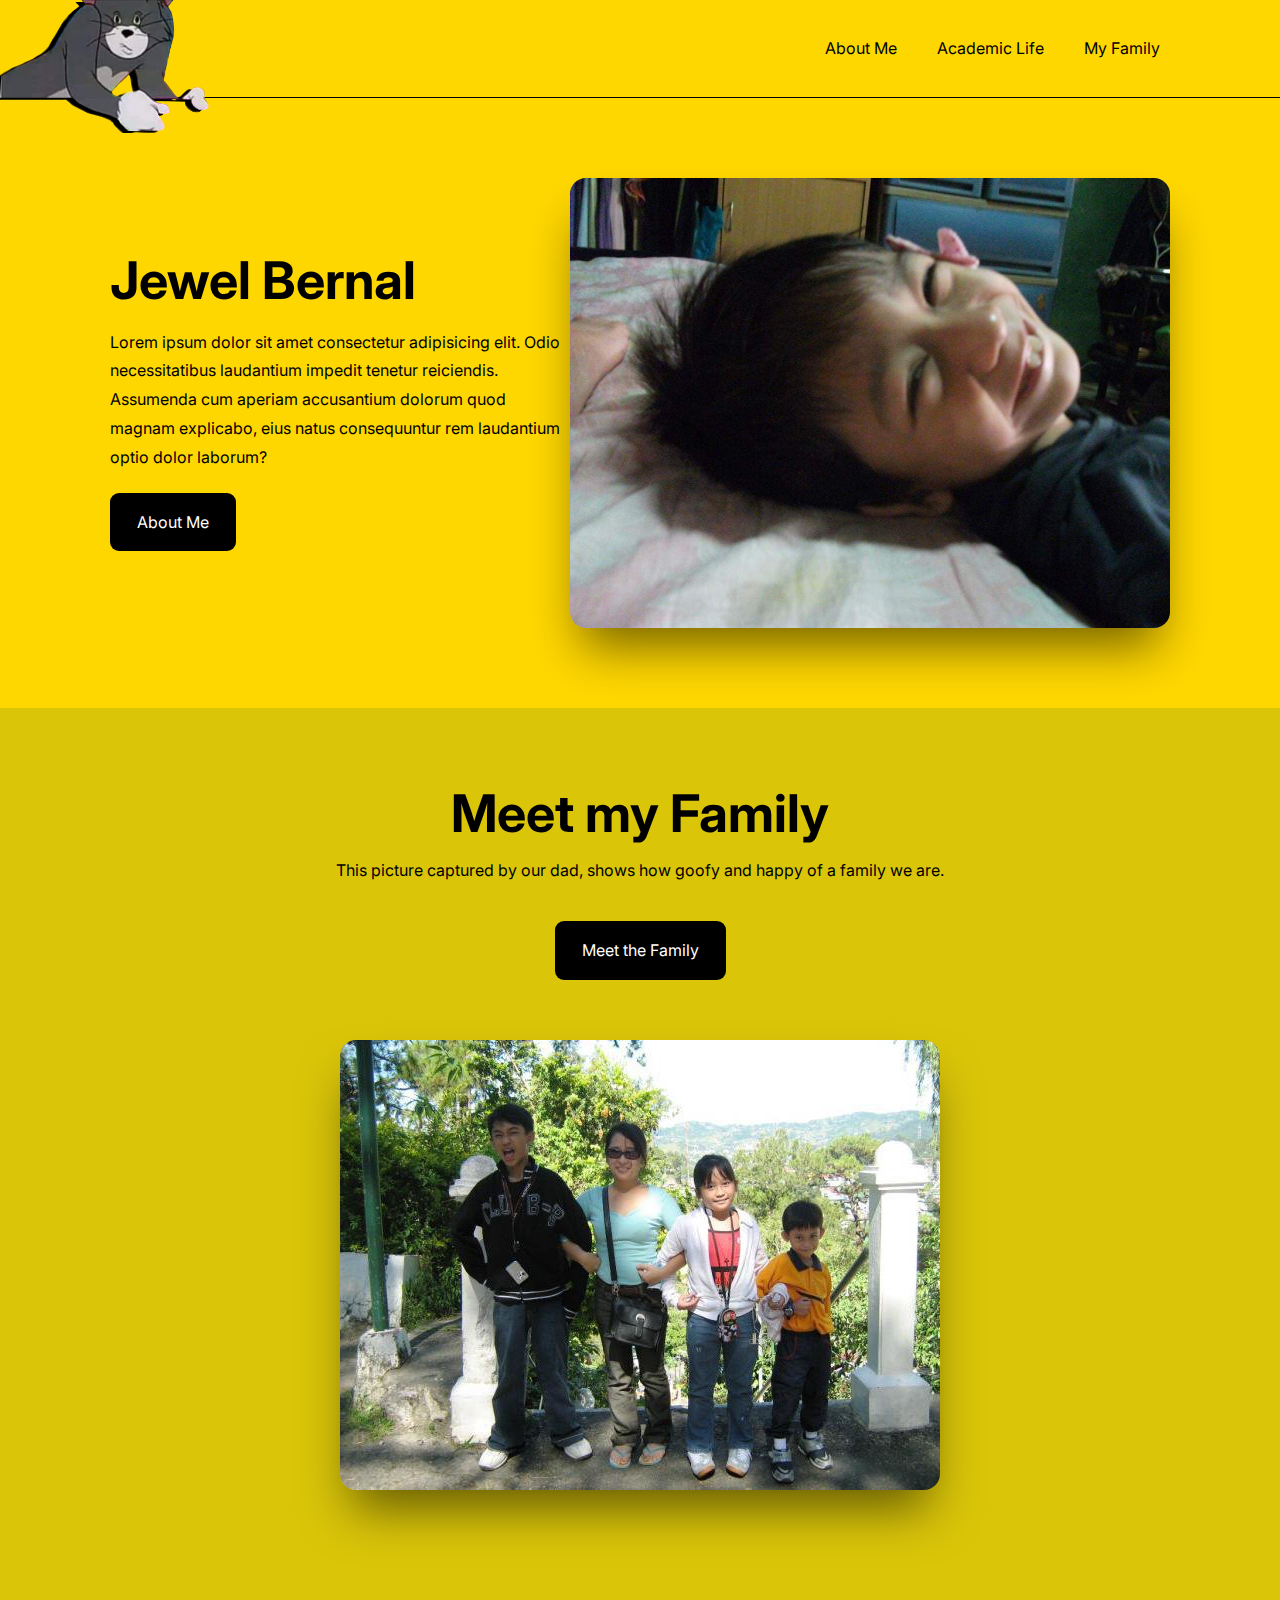
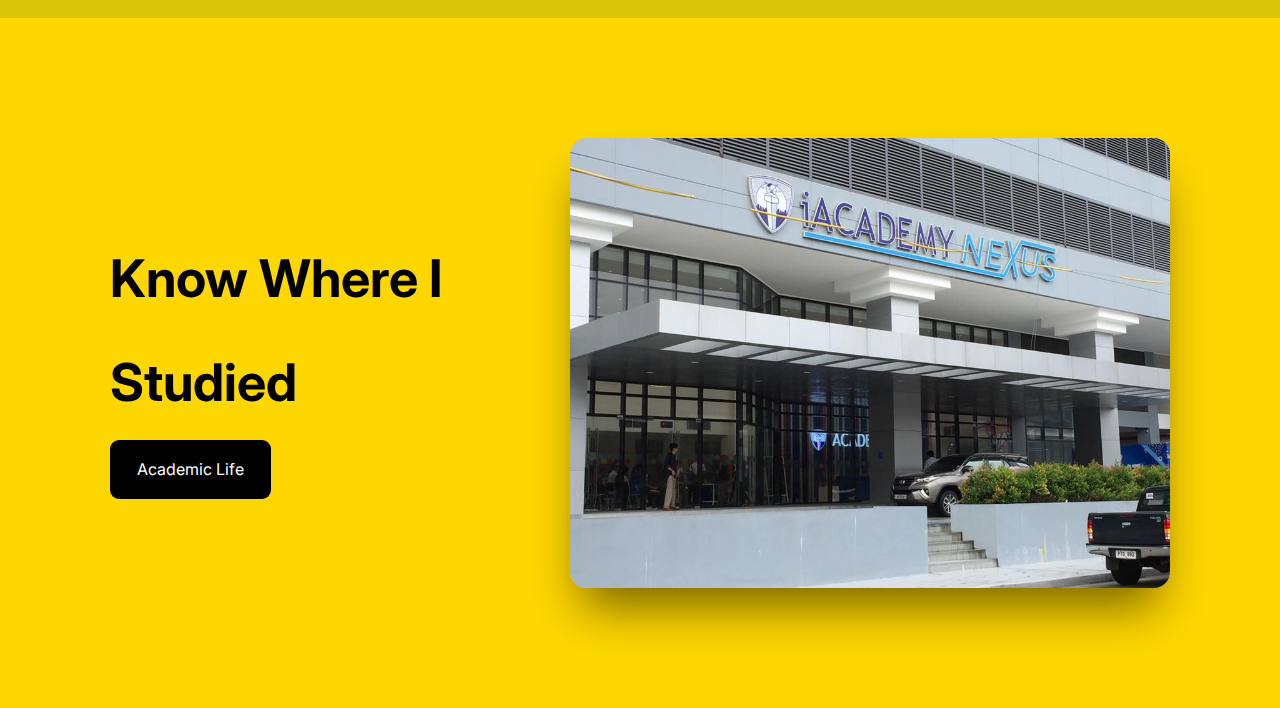
==== index.html @ 41dd9e75 "finished whole index page" ====
<!DOCTYPE html>
<html lang="en">

<head>
  <meta charset="UTF-8">
  <meta name="viewport" content="width=device-width, initial-scale=1.0">
  <title>Home</title>
  <link rel="preconnect" href="https://fonts.googleapis.com">
  <link rel="preconnect" href="https://fonts.gstatic.com" crossorigin>
  <link href="https://fonts.googleapis.com/css2?family=Inter:wght@400;700&display=swap" rel="stylesheet">
  <link rel="stylesheet" type="text/css" href="./styles/_global.css">
  <link rel="stylesheet" type="text/css" href="./styles/homepage.css">
</head>

<body>
  <header class="header">
    <div class="innerContainer">
      <a class="logolink" href="/">
        <img class="logo" alt="logo" src="./images/tom.png">
      </a>
      <div class="navcontainer">
        <nav class="navbar">
          <navitem class="navlink">
            <a href="./webpages/aboutme.html">About Me</a>
          </navitem>
          <navitem class="navlink">
            <a href="./webpages/academic.html">Academic Life</a>
          </navitem>
          <navitem class="navlink">
            <a href="./webpages/family.html">My Family</a>
          </navitem>
        </nav>
      </div>
    </div>
  </header>

  <section id="intro">
    <div class="innerContainer">
      <div class="column">
        <h2 class="sectionTitle">
          Jewel Bernal
        </h2>
        <p class="sectionParag">
          Lorem ipsum dolor sit amet consectetur adipisicing elit. Odio necessitatibus laudantium impedit tenetur
          reiciendis. Assumenda cum aperiam accusantium dolorum quod magnam explicabo, eius natus consequuntur rem
          laudantium optio dolor laborum?
        </p>
        <a class="button" href="./webpages/aboutme.html">About Me</a>
      </div>
      <div class="column">
        <img class="keyvisual" alt="about me" src="./images/aboutme.jpg" width="600px">
      </div>
    </div>
  </section>

  <section id="family">
    <div class="innerContainer">
      <div class="column">
        <h2 class="sectionTitle">
          Meet my Family
        </h2>
        <p class="sectionParag">This picture captured by our dad, shows how goofy and happy of a family we are.</p>
        <a class="button" href="./webpages/family.html">Meet the Family</a>
      </div>
      <div class="column">
        <img class="keyvisual" src="./images/family.jpg" alt="MyFamily">
      </div>
    </div>
  </section>

  <section id="academic">
    <div class="innerContainer">
      <div class="column">
        <h2 class="sectionTitle">Know Where I Studied</h2>
        <a class="button" href="./webpages/academic.html">Academic Life</a>
      </div>
      <div class="column">
        <img class="keyvisual" src="./images/iAcademy Nexus.jpg" alt="Academic">
      </div>
    </div>

  </section>
</body>

</html>
---- styles/_global.css ----
:root {
  --defaultPadding: 110px;
}

html {
  font-family: 'Inter', sans-serif;
  font-size: 16px;
  line-height: 1.8;
  -webkit-font-smoothing: antialiased;
  -moz-osx-font-smoothing: grayscale;
}

body {
  margin: 0;
  padding: 0;
  background-color: gold;
}

.header {
  border-bottom: 1.5px solid black;
  padding: 10px var(--defaultPadding) 10px 0;
  position: relative;
}


.header .innerContainer {
  align-items: center;
  display: flex;
  justify-content: space-between;
  min-height: 77px;
}

.logo {
  width: 209px;
  height: auto;
  position: absolute;
  bottom: -34px;
  transform: scale(-1, 1);
  filter: drop-shadow(6px 2px 0px black);
}

.logolink {
  display: flex;
  box-sizing: border-box;
  align-items: center;
}

.navbar {
  display: flex;
  gap: 20px;
}

.navlink a {
  display: inline-block;
  text-decoration: none;
  color: rgb(0, 0, 0);
  padding: 10px;
  border-radius: 3px;
}

.navlink a:hover {
  transition: all ease-in-out 0.3s;
  color: rgb(0, 0, 0);
  text-shadow: 1px 0px 0.5px black;
  scale: 1.05;
}
---- styles/homepage.css ----
section {
  /* border: 1px dashed gray; */
  padding-block: 80px;
  padding-inline: var(--defaultPadding);
}

#intro .innerContainer {
  display: flex;
  align-items: center;
  /* border: 1px dashed gray; */
  /* padding: 20px; */
}

#academic .innerContainer {
  display: flex;
  align-items: center;
}

#intro .innerContainer .column {
  flex: 1;
}

#academic .innerContainer .column {
  flex: 1;
}

#intro .innerContainer .column:nth-child(2) {
  display: flex;
  align-items: center;
  justify-content: flex-end;
}

#intro .innerContainer .column:nth-child(1) {
  display: flex;
  flex-direction: column;
  gap: 5px;
  align-items: flex-start;
}

#academic .innerContainer .column:nth-child(2) {
  display: flex;
  align-items: center;
  justify-content: flex-end;
}

#academic .innerContainer .column:nth-child(1) {
  display: flex;
  flex-direction: column;
  gap: 5px;
  align-items: flex-start;
}

.sectionTitle {
  font-size: 52px;
  margin: 0px;
}

#intro .sectionTitle {
  line-height: 1;
}

#family .sectionTitle {
  line-height: 1;
}

#academic .sectionTitle {
  line-height: 2;
}


#section .sectionTitle {
  line-height: 1;
}


.button {
  background-color: black;
  border-radius: 9px;
  text-decoration: none;
  color: white;
  padding: 15px 27px;
}

#family .button {
  margin: 20px;
  display: inline-block;
}

.button:hover {
  opacity: 0.7;
  transition: ease-in-out 0.2s;
  /* background-color: rgba(0, 0, 0, 0.685); */
}


.keyvisual {
  border-radius: 16px;
  box-shadow: 0 30px 50px -12px #0000008c;
}

.keyvisual:hover {
  border-radius: 16px;
  scale: 1.03;
  transition: ease-in-out 0.3s;
  box-shadow: 0 30px 50px -12px #0000008c;
}


#family .keyvisual {
  border-radius: 16px;
  box-shadow: 0 30px 50px -12px #0000008c;
  margin: 40px;
  max-width: 900px;
}

#academic .keyvisual {
  border-radius: 16px;
  box-shadow: 0 30px 50px -12px #0000008c;
  margin-top: 40px;
  margin-bottom: 40px;
  margin-left: 60px;
  max-width: 600px;
  align-items: center;
}

#family {
  background-color: rgb(218, 197, 9);

}

#family .innerContainer {
  display: flex;
  flex-direction: column;
  justify-content: center;
  /* border: 1px dashed gray; */
}

#family .innerContainer .column {
  text-align: center;
}
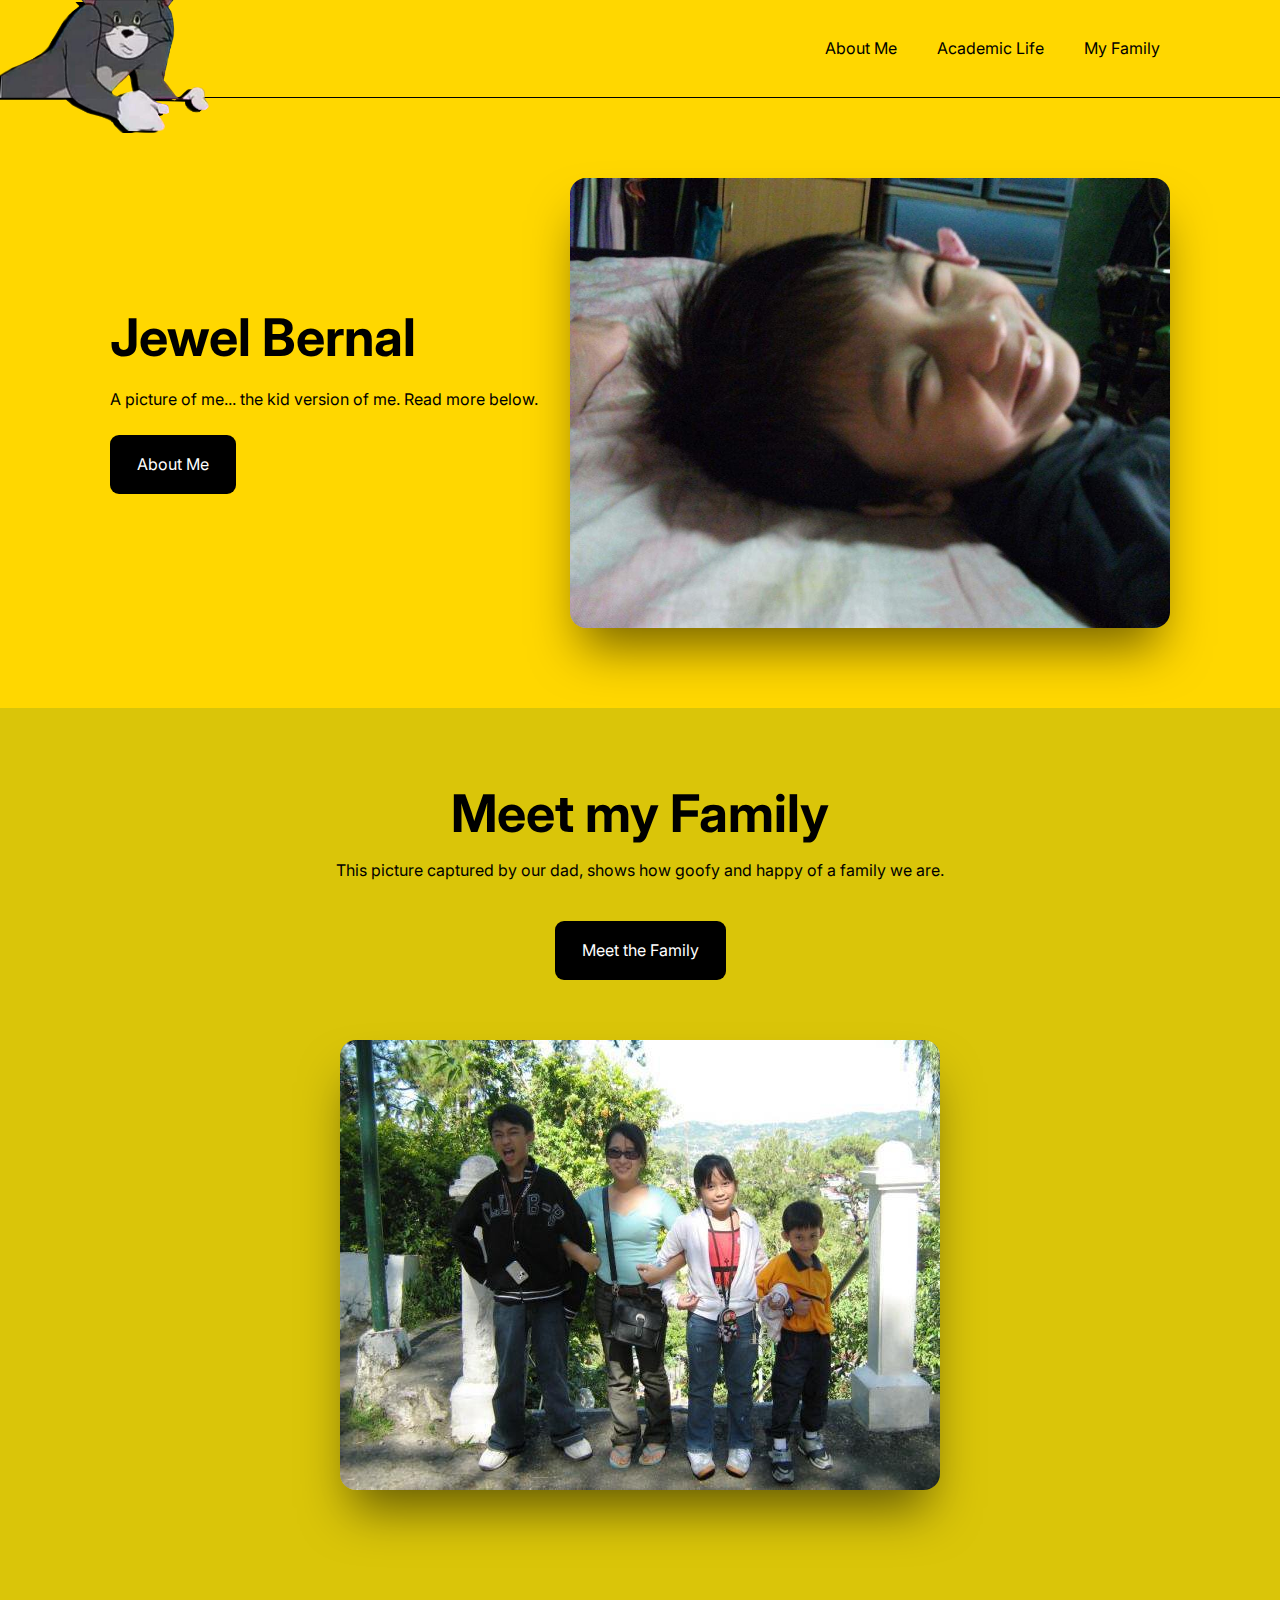
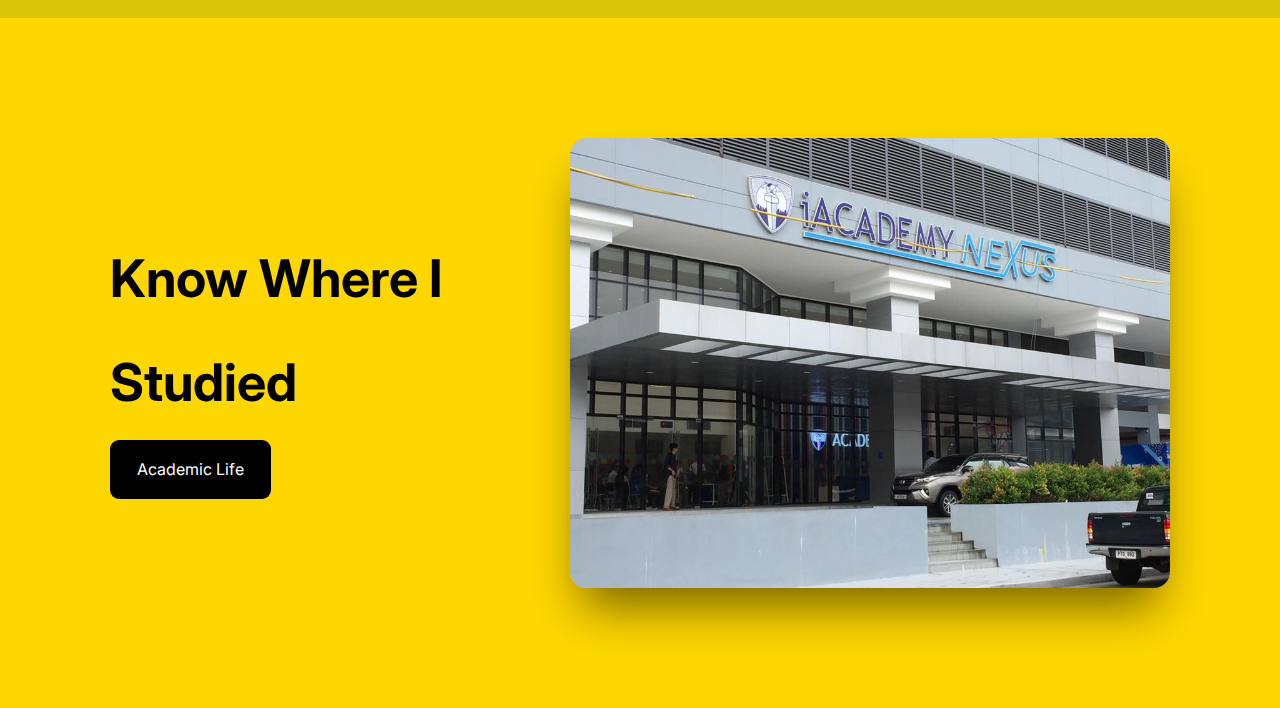
==== commit afd31838: "started family page, and made few updates to styles." ====
--- a/index.html
+++ b/index.html
@@ -41,9 +41,7 @@
           Jewel Bernal
         </h2>
         <p class="sectionParag">
-          Lorem ipsum dolor sit amet consectetur adipisicing elit. Odio necessitatibus laudantium impedit tenetur
-          reiciendis. Assumenda cum aperiam accusantium dolorum quod magnam explicabo, eius natus consequuntur rem
-          laudantium optio dolor laborum?
+          A picture of me... the kid version of me. Read more below.
         </p>
         <a class="button" href="./webpages/aboutme.html">About Me</a>
       </div>
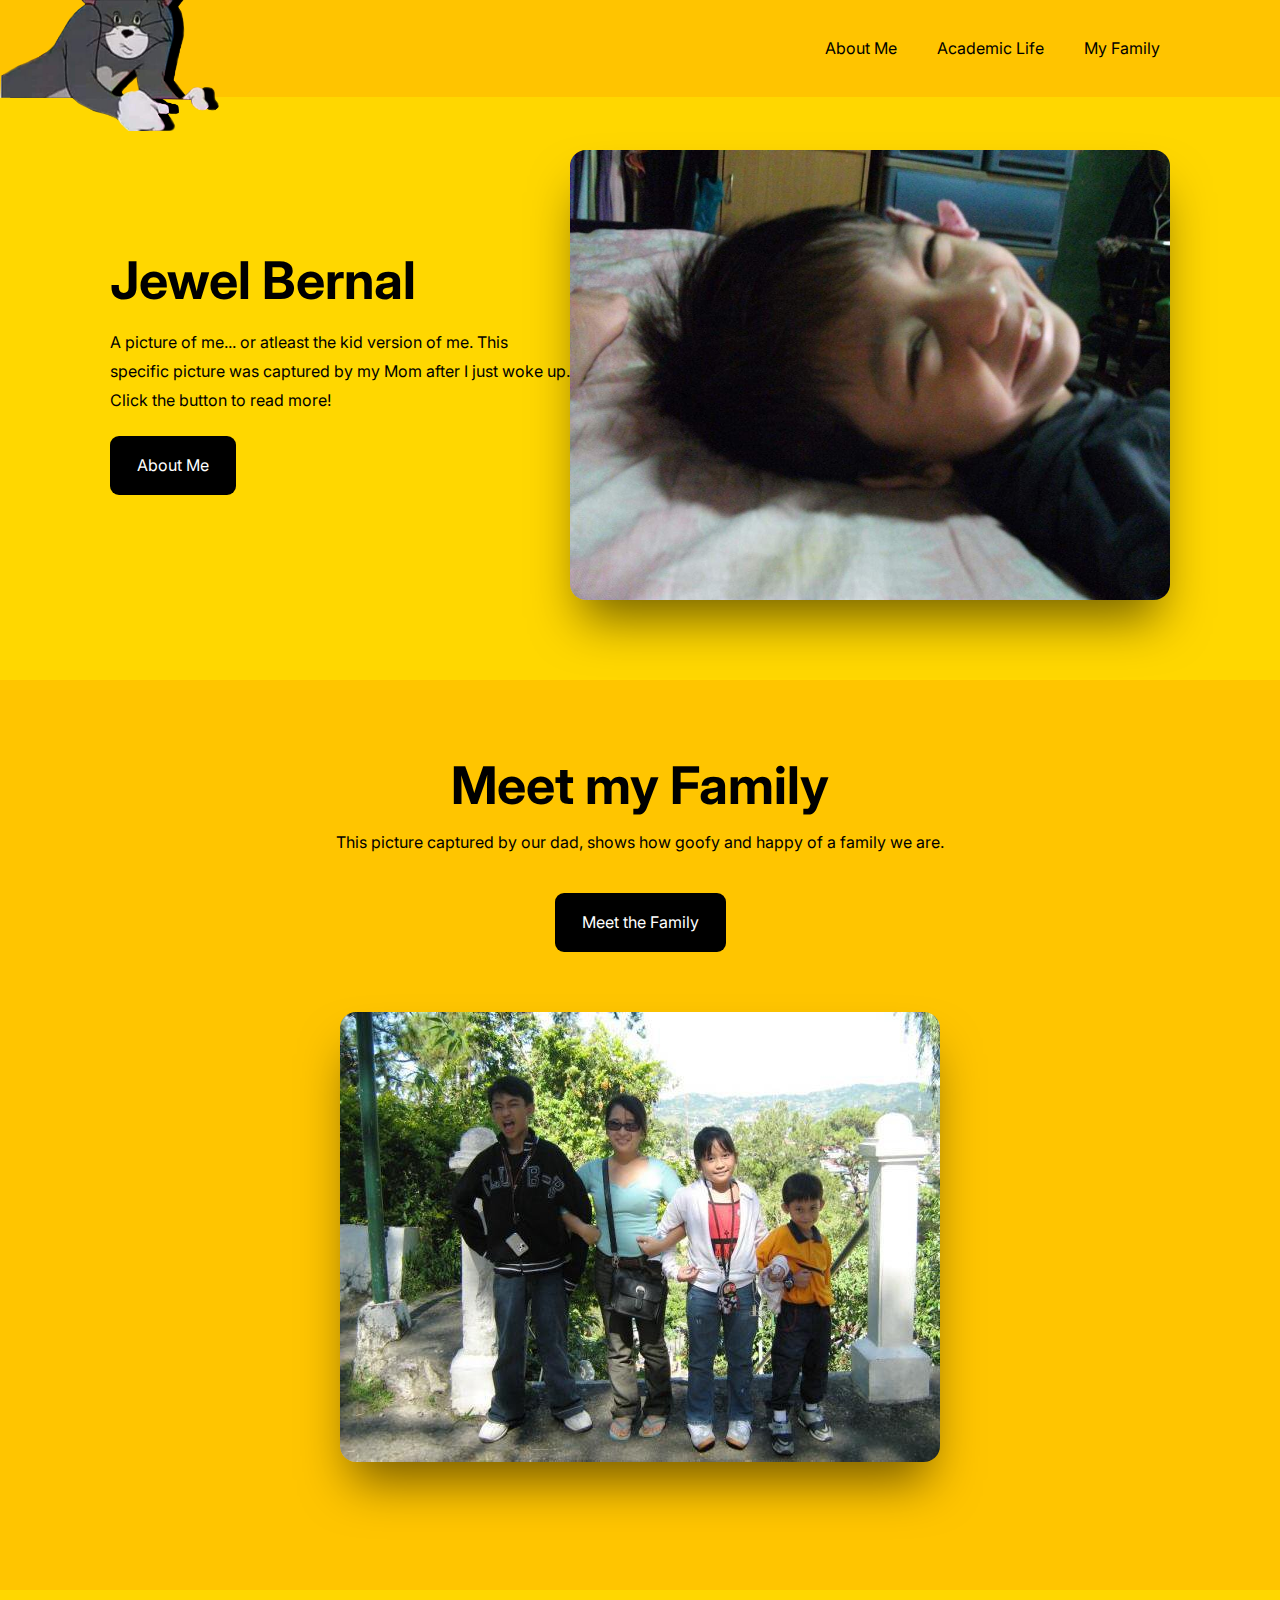
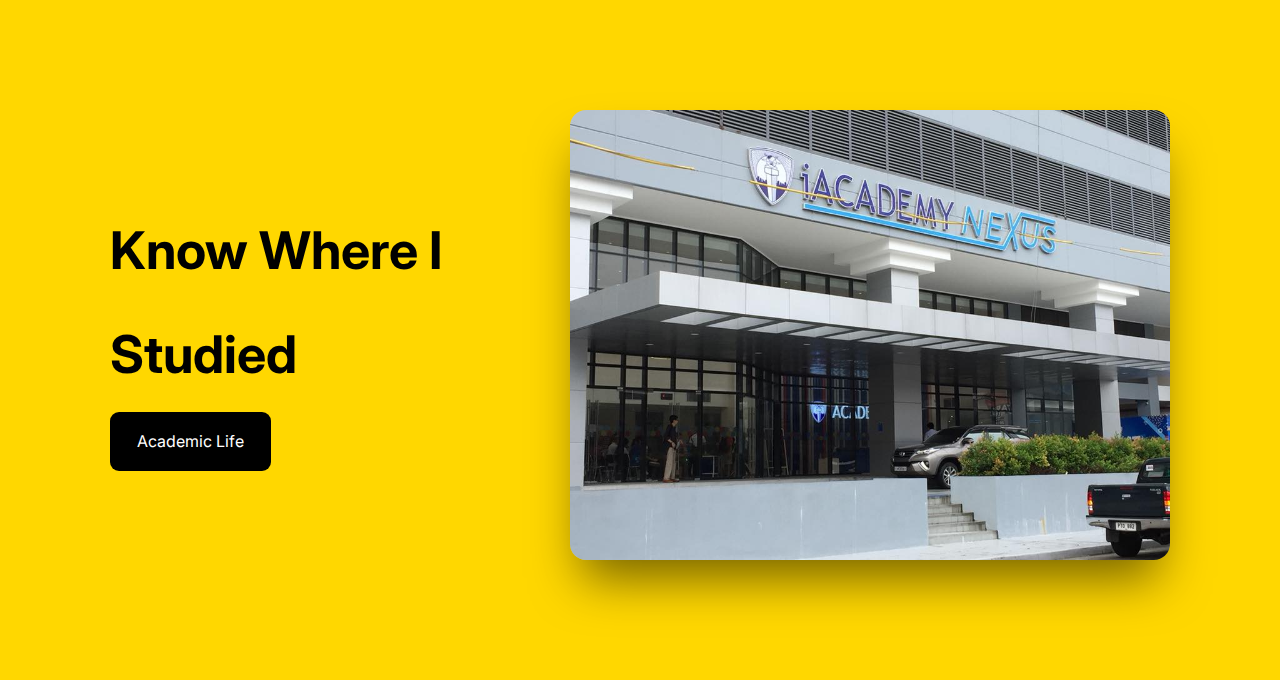
==== commit 1eda3a83: "updates" ====
--- a/index.html
+++ b/index.html
@@ -41,7 +41,8 @@
           Jewel Bernal
         </h2>
         <p class="sectionParag">
-          A picture of me... the kid version of me. Read more below.
+          A picture of me... or atleast the kid version of me. This specific picture was captured by my Mom after I just
+          woke up. Click the button to read more!
         </p>
         <a class="button" href="./webpages/aboutme.html">About Me</a>
       </div>
--- a/styles/_global.css
+++ b/styles/_global.css
@@ -17,9 +17,12 @@
 }
 
 .header {
-  border-bottom: 1.5px solid black;
+  z-index: 10;
+  background-color: rgb(255, 196, 0);
+  /* border-bottom: 1.5px solid black; */
   padding: 10px var(--defaultPadding) 10px 0;
-  position: relative;
+  position: fixed;
+  width: -webkit-fill-available;
 }
 
 
@@ -36,7 +39,7 @@
   position: absolute;
   bottom: -34px;
   transform: scale(-1, 1);
-  filter: drop-shadow(6px 2px 0px black);
+  filter: drop-shadow(-10px 0px 0px black);
 }
 
 .logolink {
--- a/styles/homepage.css
+++ b/styles/homepage.css
@@ -2,6 +2,10 @@
   /* border: 1px dashed gray; */
   padding-block: 80px;
   padding-inline: var(--defaultPadding);
+}
+
+section#intro {
+  padding-top: 150px;
 }
 
 #intro .innerContainer {
@@ -124,7 +128,7 @@
 }
 
 #family {
-  background-color: rgb(218, 197, 9);
+  background-color: rgb(255 197 0);
 
 }
 
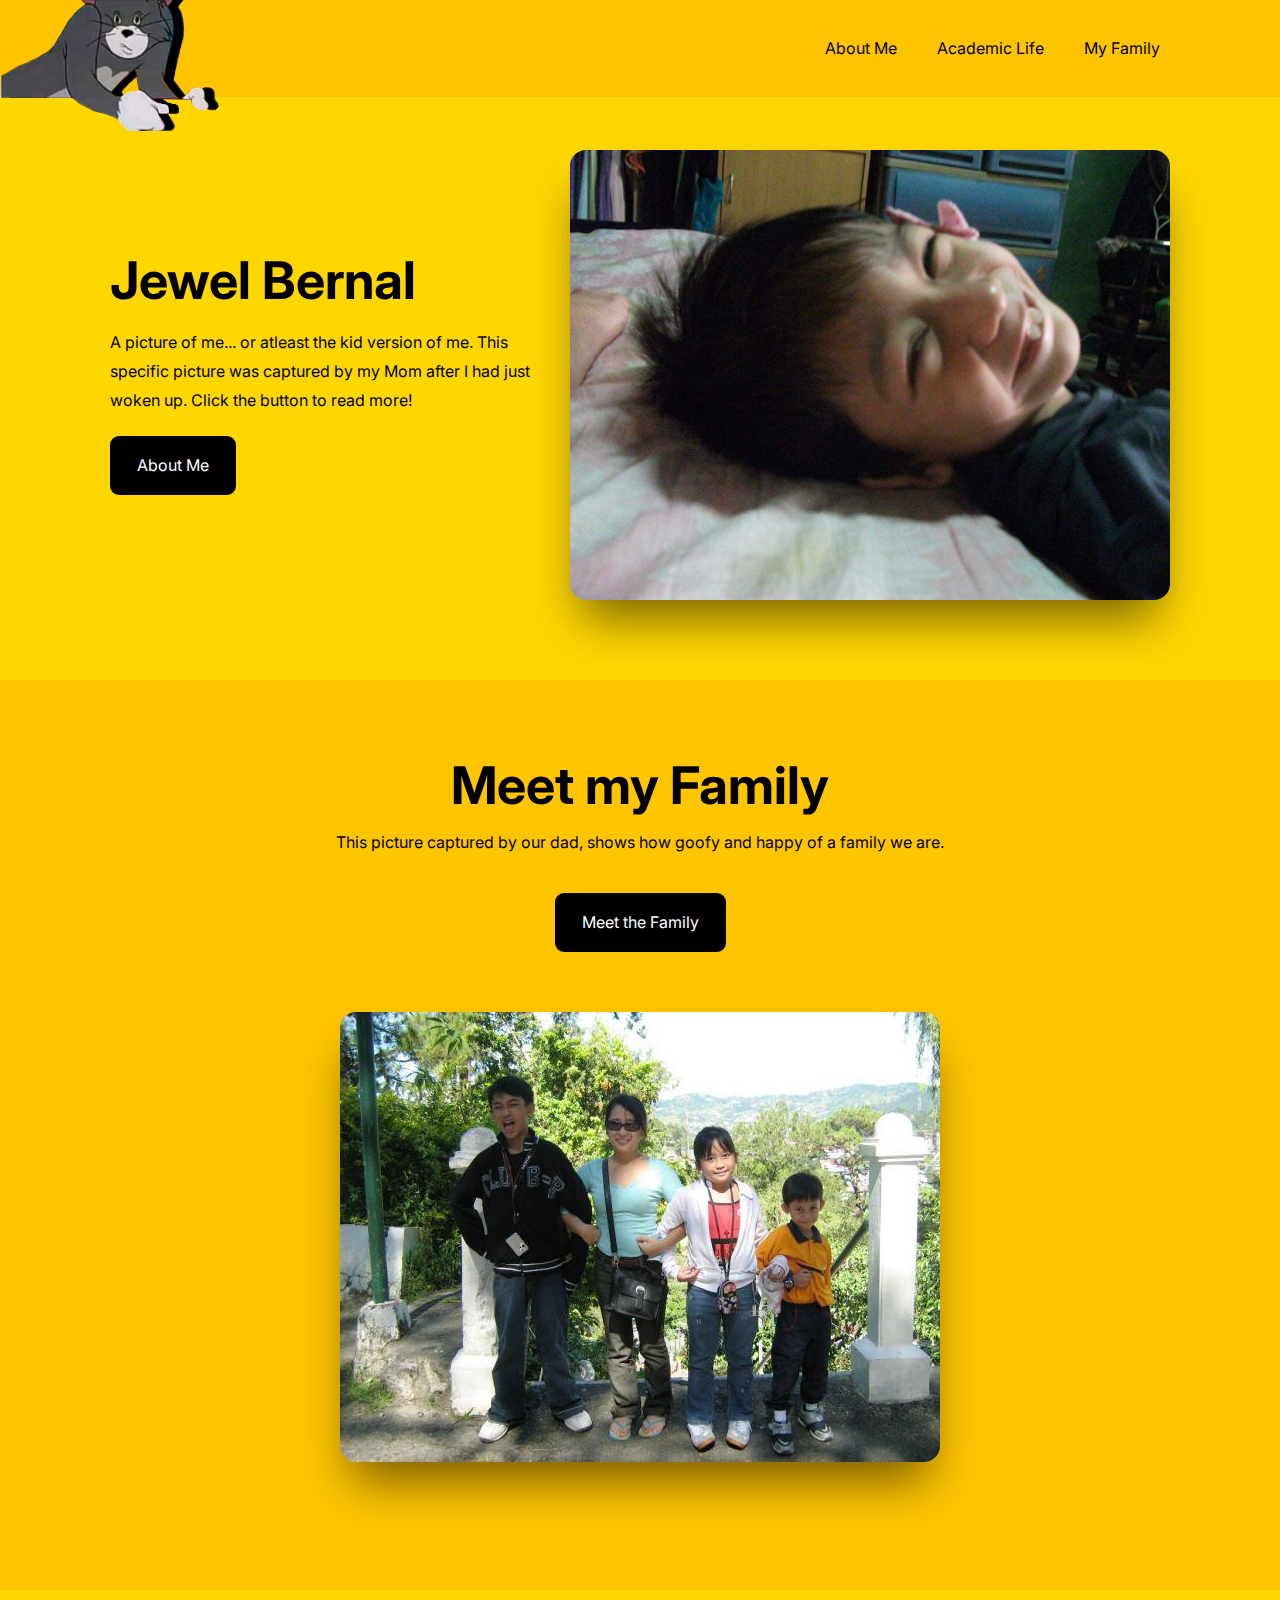
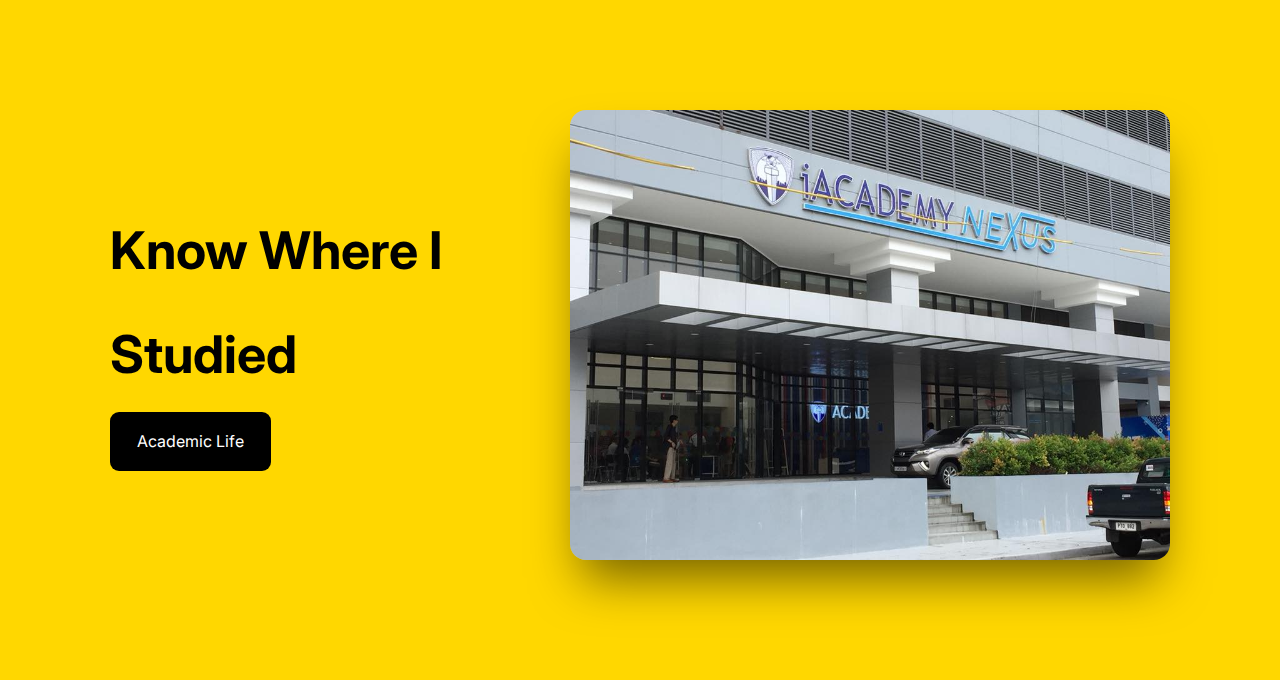
==== commit f6bb526f: "new update to index.html" ====
--- a/index.html
+++ b/index.html
@@ -41,8 +41,9 @@
           Jewel Bernal
         </h2>
         <p class="sectionParag">
-          A picture of me... or atleast the kid version of me. This specific picture was captured by my Mom after I just
-          woke up. Click the button to read more!
+          A picture of me... or atleast the kid version of me. This specific picture was captured by my Mom after I had
+          just
+          woken up. Click the button to read more!
         </p>
         <a class="button" href="./webpages/aboutme.html">About Me</a>
       </div>
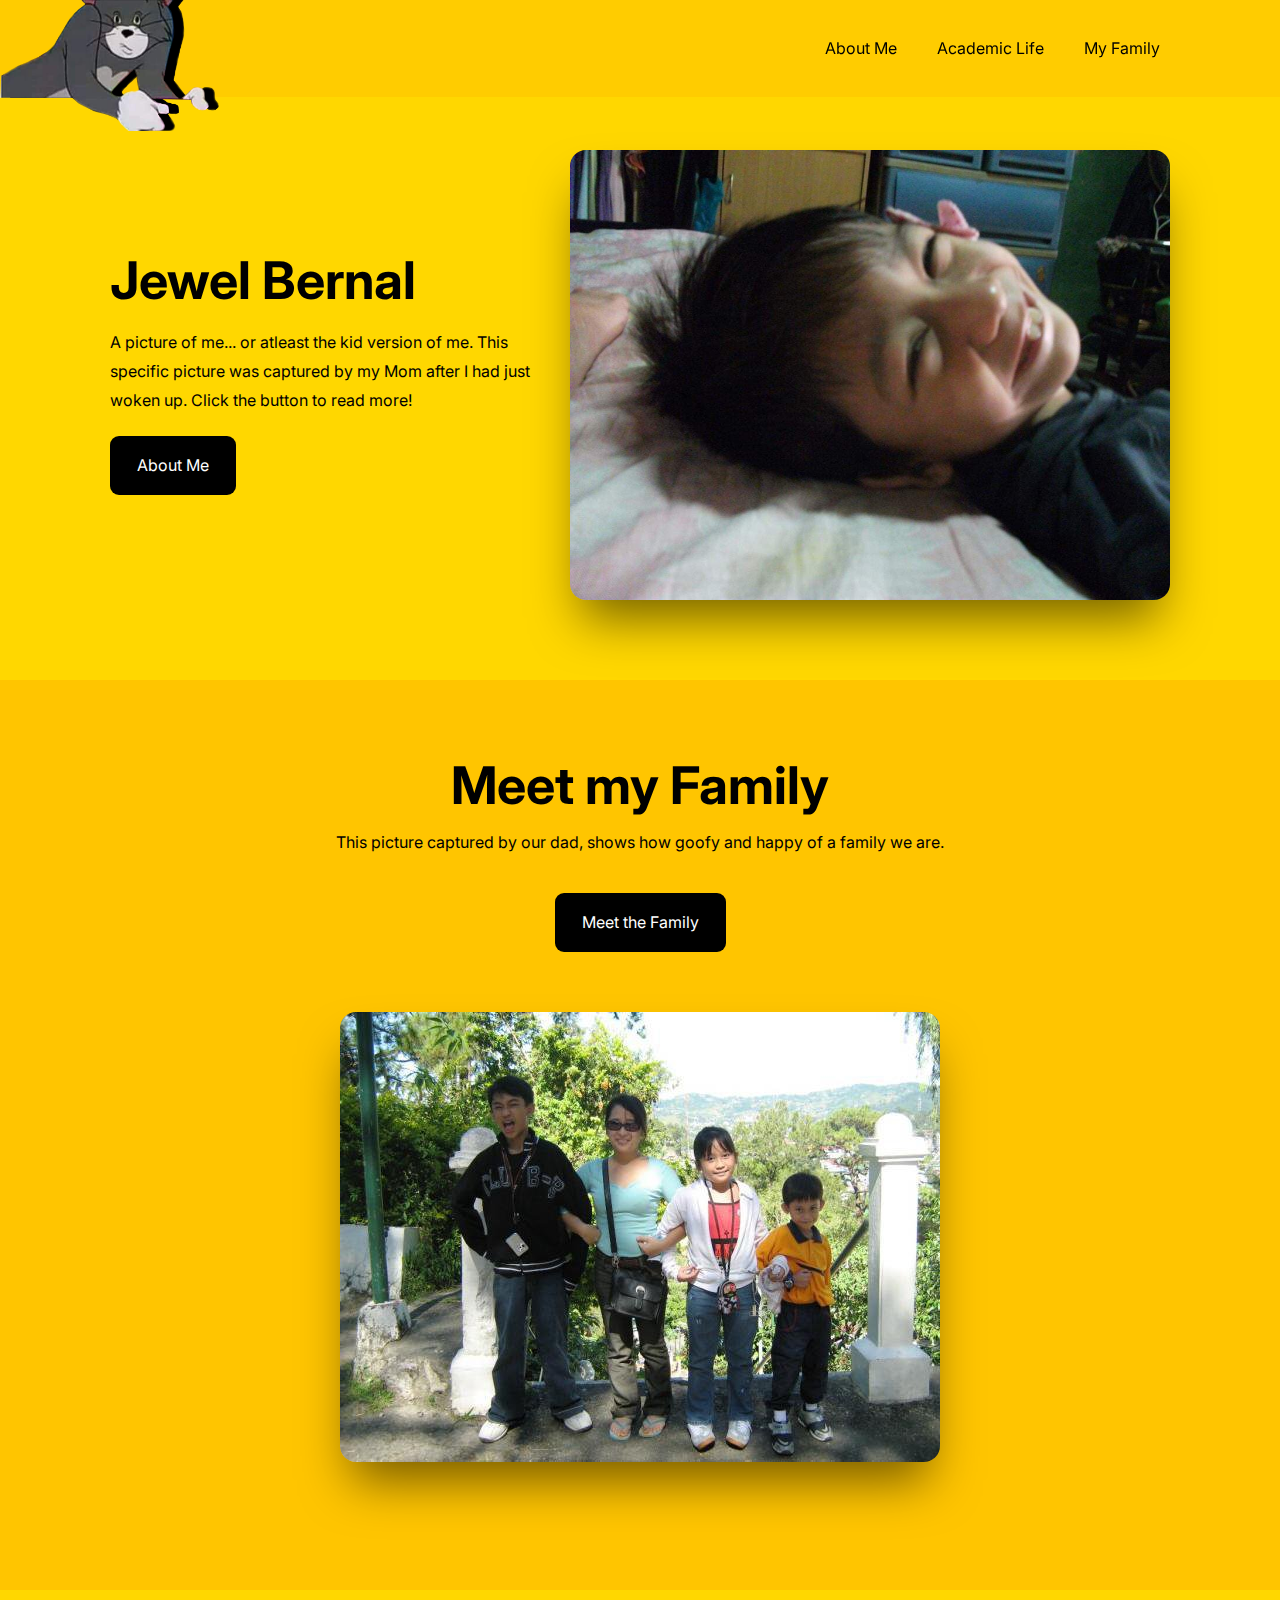
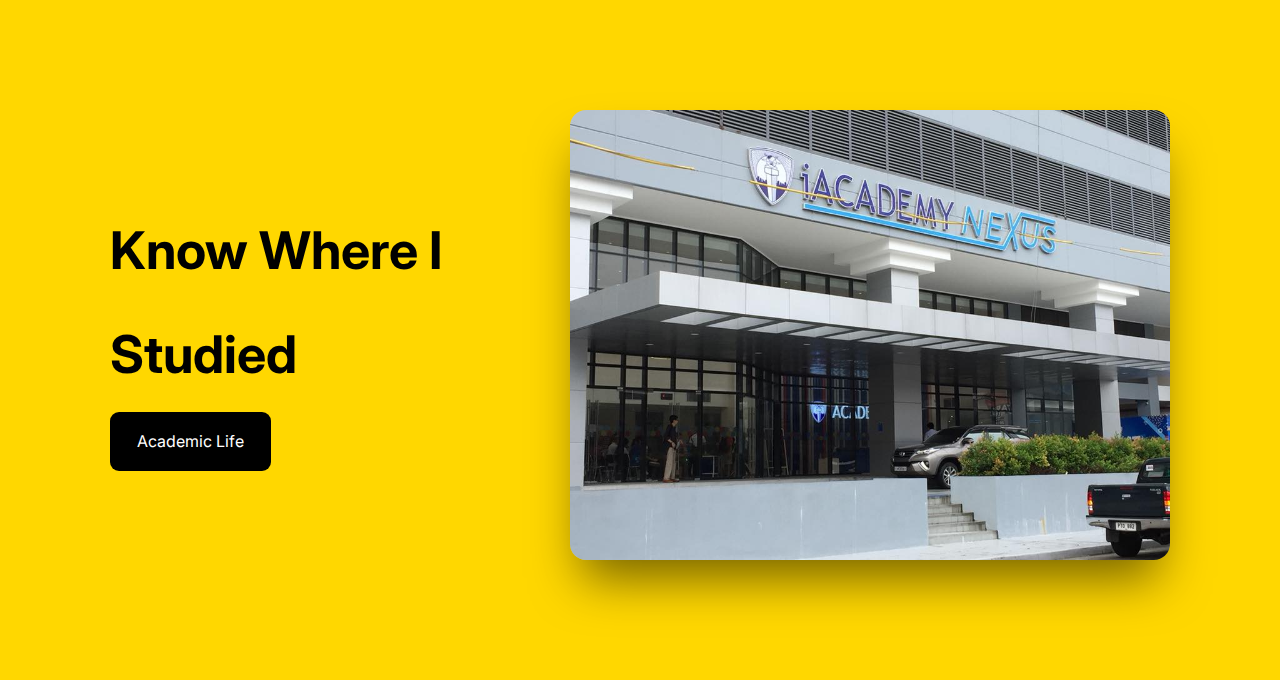
==== commit c955a8a9: "added favicons" ====
--- a/index.html
+++ b/index.html
@@ -5,6 +5,7 @@
   <meta charset="UTF-8">
   <meta name="viewport" content="width=device-width, initial-scale=1.0">
   <title>Home</title>
+  <link rel="favicon" type="image/x-icon" href="./images/favicon.png">
   <link rel="preconnect" href="https://fonts.googleapis.com">
   <link rel="preconnect" href="https://fonts.gstatic.com" crossorigin>
   <link href="https://fonts.googleapis.com/css2?family=Inter:wght@400;700&display=swap" rel="stylesheet">
@@ -15,7 +16,7 @@
 <body>
   <header class="header">
     <div class="innerContainer">
-      <a class="logolink" href="/">
+      <a class="logolink" href="../">
         <img class="logo" alt="logo" src="./images/tom.png">
       </a>
       <div class="navcontainer">
--- a/styles/_global.css
+++ b/styles/_global.css
@@ -18,11 +18,12 @@
 
 .header {
   z-index: 10;
-  background-color: rgb(255, 196, 0);
+  background-color: rgb(255 196 0 / 56%);
   /* border-bottom: 1.5px solid black; */
   padding: 10px var(--defaultPadding) 10px 0;
   position: fixed;
   width: -webkit-fill-available;
+  backdrop-filter: blur(15px);
 }
 
 
